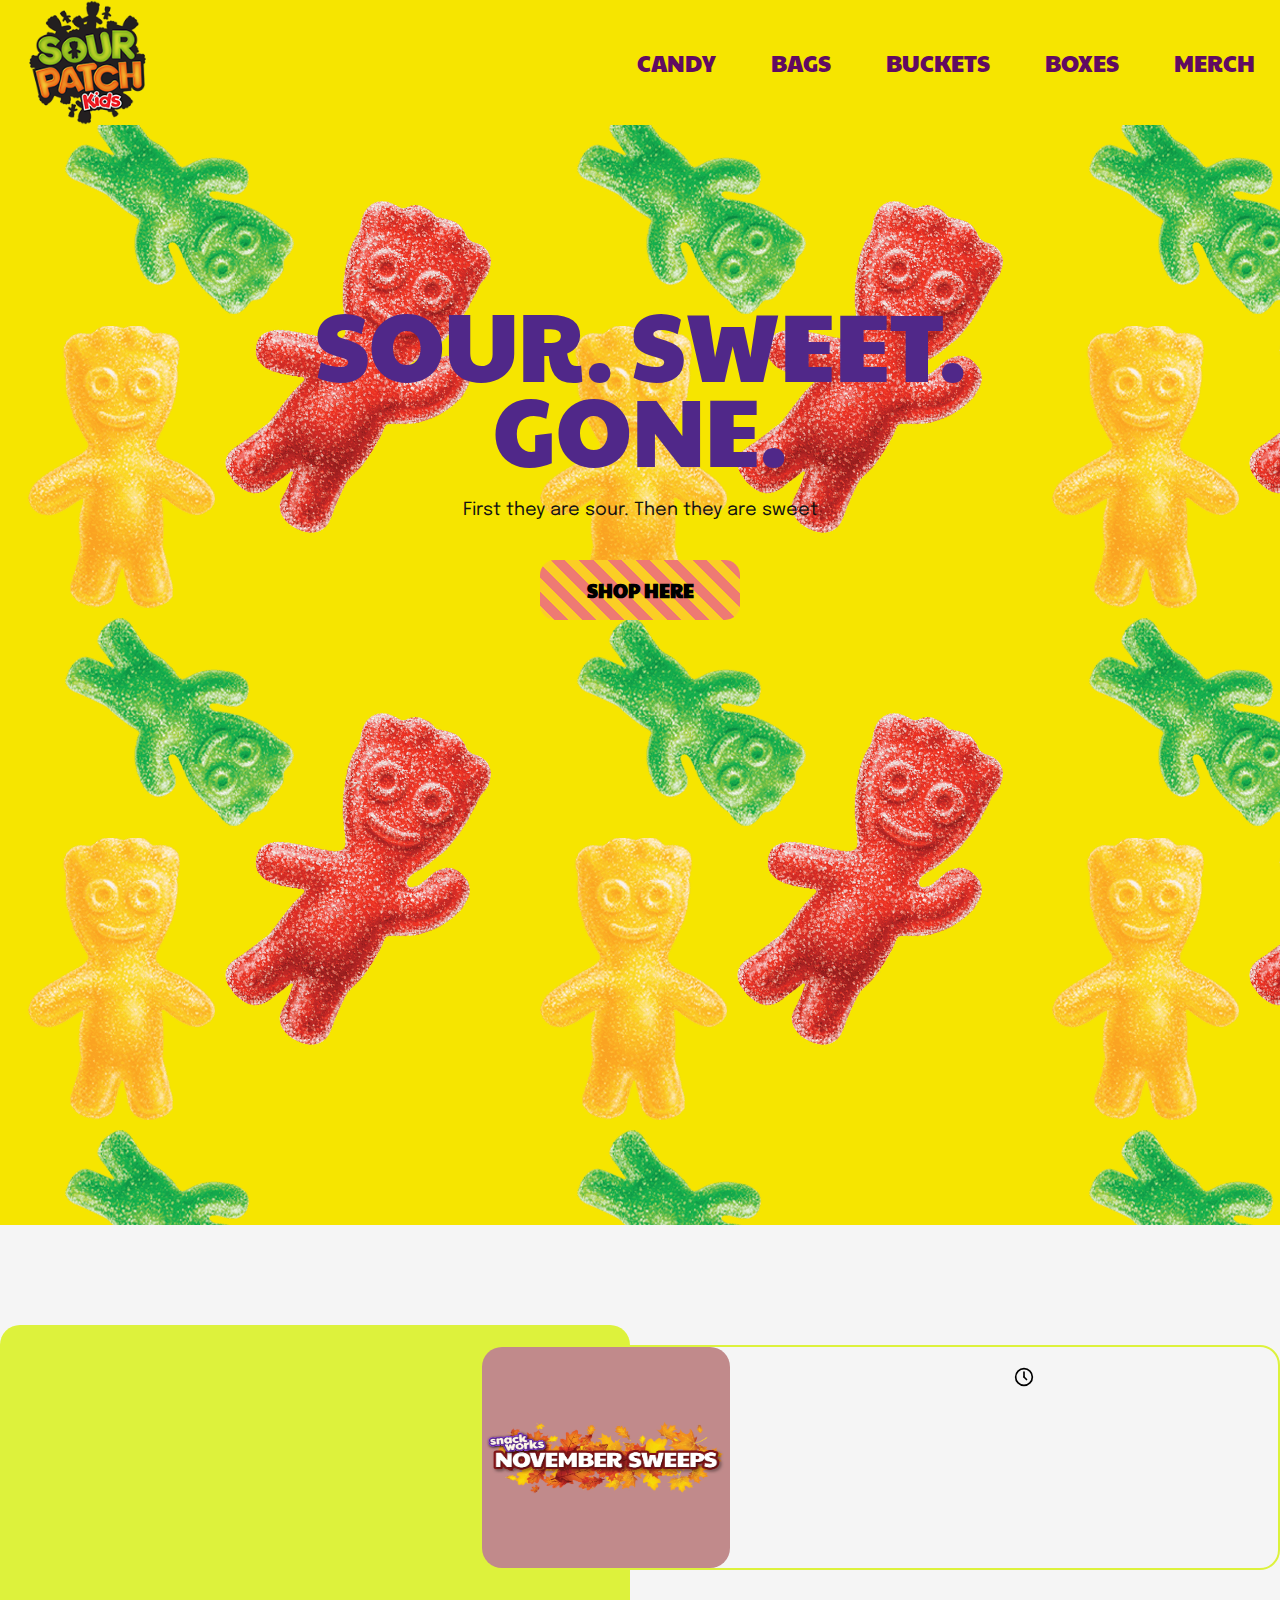
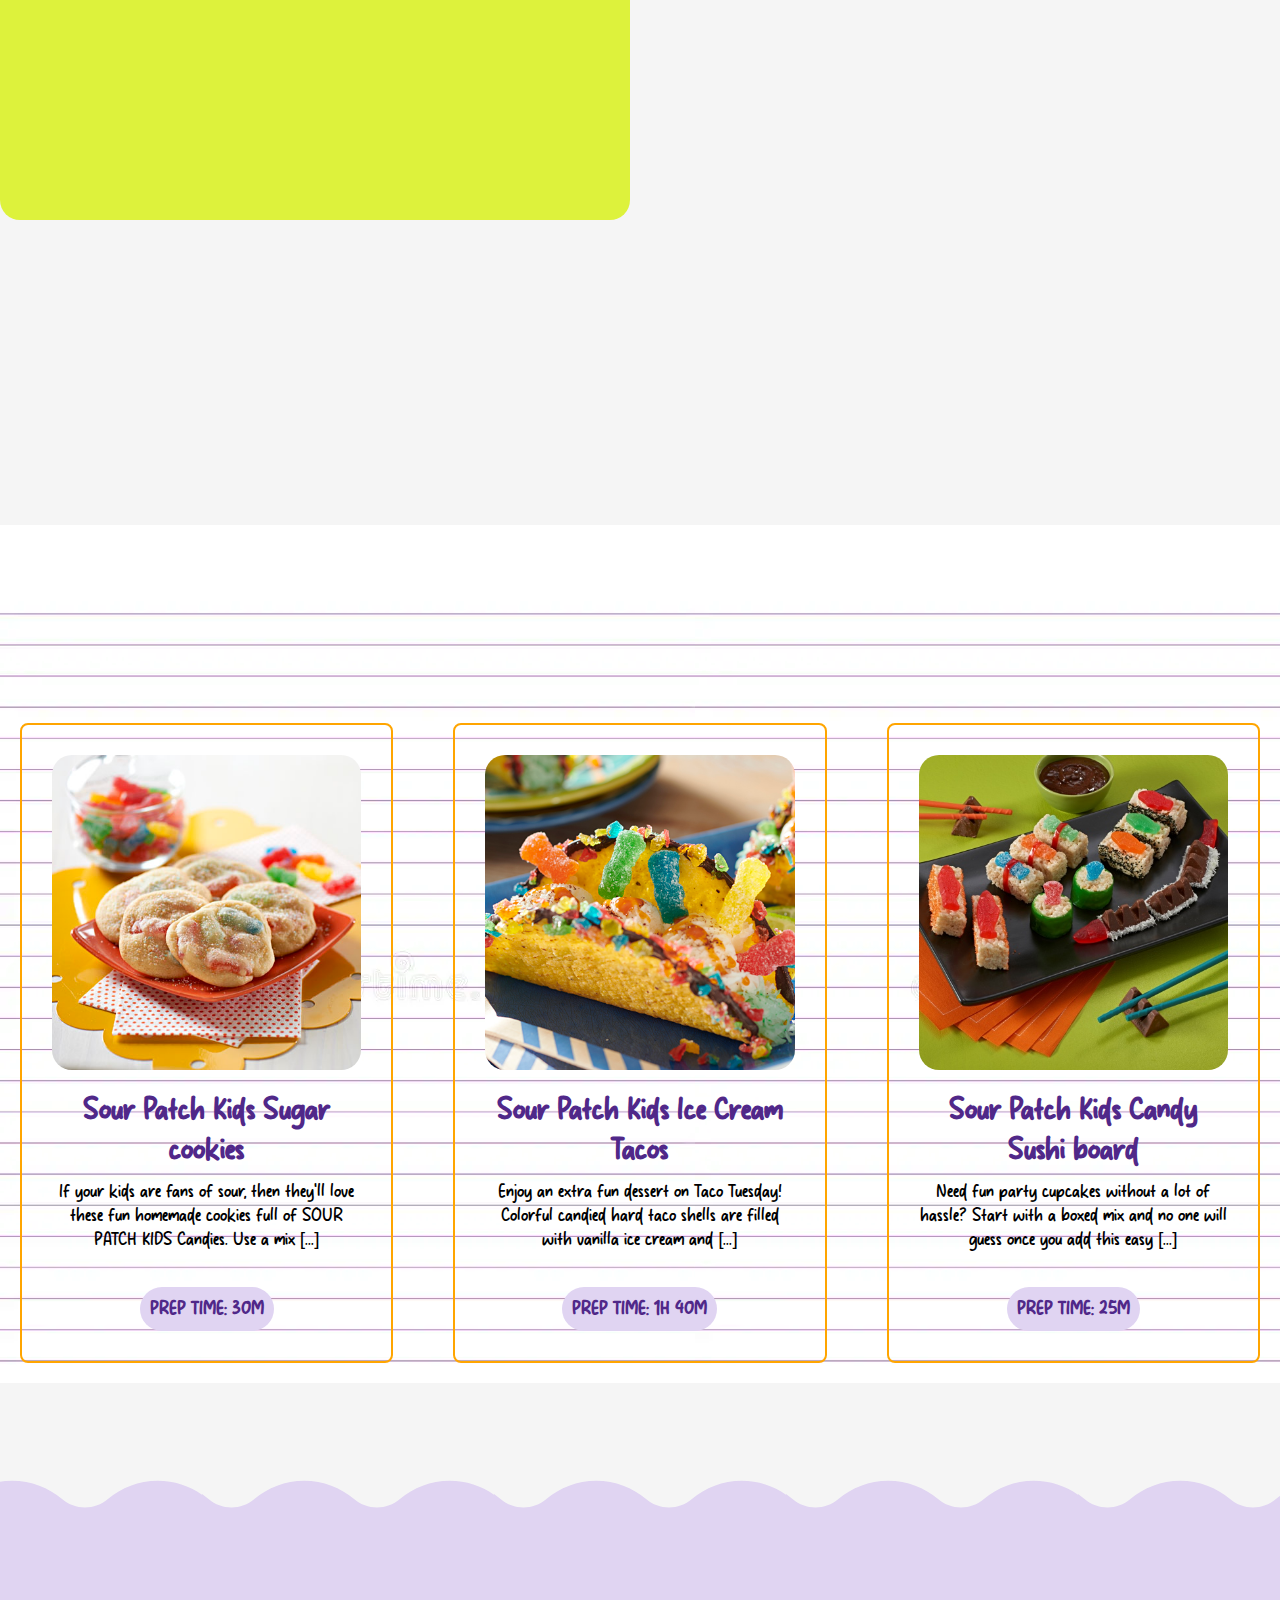
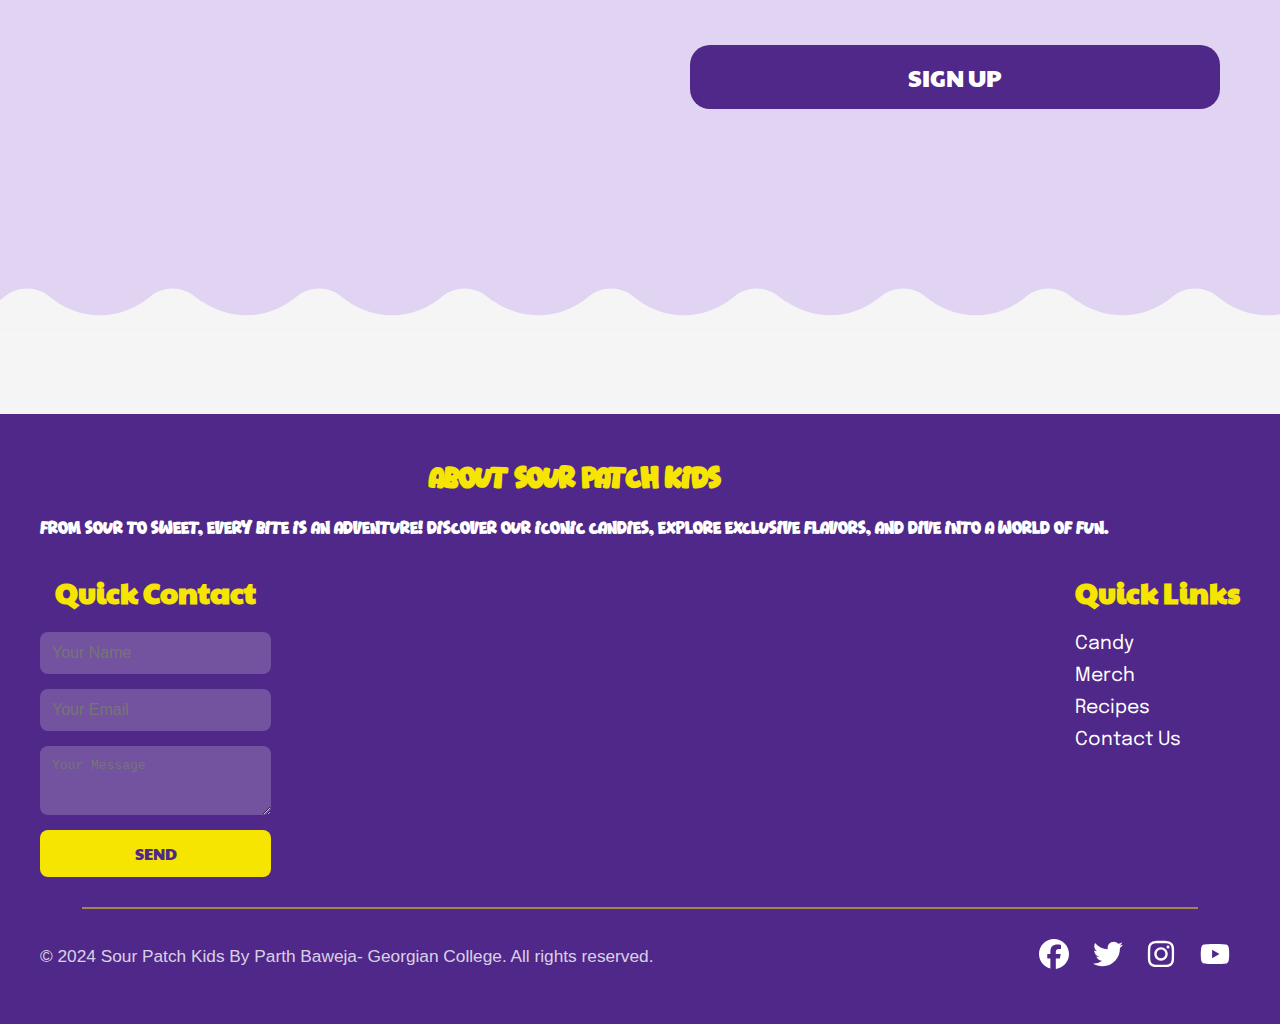
==== assignment_2/index.html @ a1110987 "Add files via upload" ====
<!DOCTYPE html>
<html lang="en">

<head>
    <meta charset="UTF-8">
    <meta name="viewport" content="width=device-width, initial-scale=1.0">
    <meta name="description" content="This is the homepage for the Sour patch kids candy">
    <title>Sour Patch Kids</title>
    <meta name="robots" content="noindex, nofollow">
    <link rel="stylesheet" href="./css/style.css">
    <link rel="preconnect" href="https://fonts.googleapis.com">
    <link rel="preconnect" href="https://fonts.gstatic.com" crossorigin>
    <link
        href="https://fonts.googleapis.com/css2?family=Paytone+One&family=Protest+Guerrilla&family=Space+Grotesk:wght@300..700&display=swap"
        rel="stylesheet">
    <link rel="preconnect" href="https://fonts.googleapis.com">
    <link rel="preconnect" href="https://fonts.gstatic.com" crossorigin>
    <link
        href="https://fonts.googleapis.com/css2?family=Epilogue:ital,wght@0,100..900;1,100..900&family=Paytone+One&family=Protest+Guerrilla&family=Space+Grotesk:wght@300..700&display=swap"
        rel="stylesheet">

        <link rel="preconnect" href="https://fonts.googleapis.com">
        <link rel="preconnect" href="https://fonts.gstatic.com" crossorigin>
        <link href="https://fonts.googleapis.com/css2?family=Epilogue:ital,wght@0,100..900;1,100..900&family=Paytone+One&family=Protest+Guerrilla&family=Roboto+Mono:ital,wght@0,100..700;1,100..700&family=Space+Grotesk:wght@300..700&display=swap" rel="stylesheet">

        <script type="text/javascript" src="./js/script.js"></script>
</head>

<body>
    <div class="bgImageContainer">
        <header>
            <div>
                <a href="#index.html"><img src="./assets/Logo.webp" alt="Logo"></a>
            </div>
            <nav>
                <menu>
                    <li><a href="#">Candy</a></li>
                    <li><a href="#">Bags</a></li>
                    <li><a href="#">Buckets</a></li>
                    <li><a href="#">Boxes</a></li>
                    <li><a href="#">Merch</a></li>
                </menu>
            </nav>
        </header>

        <div class="masthead">
            <h1>SOUR. SWEET.</h1>
            <h2>GONE.</h2>
            <p>First they are sour. Then they are sweet</p>

            <a class="svg-btn" href="">
                <svg><rect></rect></svg>
                Shop Here
            </a>
        </div>   
    </div>
    <main>
        <section class="aboutUs">
            
            <div class="aboutUsContainer">
                <div class="left">
                    <div class="content">
                        <h2 class="slide-right">Fresh new ways to connect with SOUR PATCH KIDS</h2>
                        <p class="slide-right">Sweepstakes. Promotions. Offers and more. As if you needed more reasons to enjoy your favorite snack brands. Check back often for new ways to celebrate your favorite snacks in style.</p>
                    </div>
                </div>
                <div class="right">
                    <div class="rightContent">
                        <div class="image-container">
                            <img src="./assets/promotion.webp" alt="">
                        </div>
                        <div class="text-container">
                            <svg xmlns="http://www.w3.org/2000/svg" width="100" height="100" viewBox="0 0 24 24" fill="none" stroke="currentColor" stroke-width="2" stroke-linecap="round" stroke-linejoin="round">
                                <circle cx="12" cy="12" r="10"></circle>
                                <line x1="12" y1="6" x2="12" y2="12"></line>
                                <line x1="12" y1="12" x2="15" y2="15"></line>
                              </svg>
                              
                            <h2 class="slide-left">Enter for a chance to win a gift basket of our favorite snacks!</h2>
                            <p class="slide-left">
                                <span>No purchase neccesary</span>. Includes 10 entry periods. Ends 12/31/24. 18+, 50 US/DC only, Rules: <span>bit.ly/SNCKWRKS</span>. Void where prohibited
                            </p>
                        </div>
                    </div>
                </div>
            </div>
        </section>
        <section class="products">
            <h2 class="slide-up">What's cooking in our kitchen</h2>
            <p class="slide-up">Explore the ultimate Sour Patch stash! From tangy new arrivals to exclusive limited-edition flavors, we've got it all. Check out the sweet deets on nutrition and find out where to snag your favorites!</p>

            <div class="productGrid">
                <div class="product">
                    <div class="imageContainer">
                        <img src="./assets/recipe.jpg" alt="Product">
                    </div>
                    <div class="product-content">
                        <h3>Sour Patch Kids Sugar cookies</h3>
                        <p>If your kids are fans of sour, then they'll love these fun homemade cookies full of SOUR PATCH KIDS Candies. Use a mix [...]</p>     
                    </div>
                    <div class="bottomStuff">
                        <p>Prep Time: 30m</p>

                    </div>
                    
                </div>
                <div class="product">
                    <div class="imageContainer">
                        <img src="./assets/recipe2.jpg" alt="Product">
                    </div>
                    <div class="product-content">
                        <h3>Sour Patch Kids Ice Cream Tacos</h3>
                        <p>Enjoy an extra fun dessert on Taco Tuesday! Colorful candied hard taco shells are filled with vanilla ice cream and [...]</p>
                        
                    </div>
                    <div class="bottomStuff">
                        <p>Prep Time: 1h 40m</p>

                    </div>
                </div>
                <div class="product">
                    <div class="imageContainer">
                        <img src="./assets/recipe3.jpg" alt="Product">
                    </div>
                    
                    <div class="product-content">
                        <h3>Sour Patch Kids Candy Sushi board</h3>
                        <p>Need fun party cupcakes without a lot of hassle? Start with a boxed mix and no one will guess once you add this easy [...]</p> 

                    </div>
                    <div class="bottomStuff">
                        <p>Prep Time: 25m</p>

                    </div>
                    
                </div>
                
               
            </div>
        </section>

        <section class="sign-up-form">
            <div class="sign-up-child1">
                <img src="./assets/sign-up-svg.svg" alt="sign-up" class="slide-right">
                <p class="slide-right">Sign-up to be the first to hear about our Brand promotions and more. </p>
            </div>
            <div class="sign-up-child2">
                <p class="subscribe-prompt slide-left">Subscribe to GET RECIPES, OFFERS AND NEWS—IN your inbox</p>
                <a class="sign-up-btn" href="#index.html" class="slide-left">Sign Up</a>
                <p class="conditions slide-left">By registering, I agree that I have read and agreed to the Privacy Policy , I am at least 18 years of age, and want to receive emails from Mondelez International. I also accept any Snack Guru powers that may or may not be bestowed upon me. And I will only use these powers for good.</p>
            </div>
        </section>

    </main>
    <footer class="footer">
        <!-- Top Section -->
        <div class="footer-top">
            <div class="footer-about">
                <h2>About Sour Patch Kids</h2>
                <p>From sour to sweet, every bite is an adventure! Discover our iconic candies, explore exclusive flavors, and dive into a world of fun.</p>
            </div>
            <div class="footer-contact">
                <h2>Quick Contact</h2>
                <form>
                    <input type="text" placeholder="Your Name" required>
                    <input type="email" placeholder="Your Email" required>
                    <textarea placeholder="Your Message" rows="3" required></textarea>
                    <button type="submit">Send</button>
                </form>
            </div>
            <div class="footer-links">
                <h2>Quick Links</h2>
                <ul>
                    <li><a href="#candy">Candy</a></li>
                    <li><a href="#merch">Merch</a></li>
                    <li><a href="#recipes">Recipes</a></li>
                    <li><a href="#contact">Contact Us</a></li>
                </ul>
            </div>
        </div>
    
        <!-- Divider -->
        <div class="footer-divider"></div>
    
        <!-- Bottom Section -->
        <div class="footer-bottom">
            <p>© 2024 Sour Patch Kids By Parth Baweja- Georgian College. All rights reserved.</p>
            <div class="footer-socials">
                <a href="#" aria-label="Facebook"><img src="./assets/facebook-brands-solid.svg" alt="Facebook"></a>
                <a href="#" aria-label="Twitter"><img src="./assets/twitter-brands-solid.svg" alt="Twitter"></a>
                <a href="#" aria-label="Instagram"><img src="./assets/instagram-brands-solid.svg" alt="Instagram"></a>
                <a href="#" aria-label="YouTube"><img src="./assets/youtube-brands-solid.svg" alt="YouTube"></a>
            </div>
        </div>
    </footer>
    
</body>

</html>
---- assignment_2/css/style.css ----
* {
    margin: 0;
    padding: 0;
    box-sizing: border-box;
    /* overflow-x: hidden; */
}

@font-face {
    font-family: StudyClash;
    src: url("../fonts/Study\ Clash.otf");
}

@font-face {
    font-family: Halo;
    src: url("../fonts/halo-dek.regular.otf");
}

body {
    background-color: whitesmoke;
}

p,
a,
li,
td,
figcaption,
span {
    font-family: "Roboto", sans-serif;
    font-size: 1.2em;
    text-decoration: none;
}

header {
    /* background-color: transparent; */
    
    top: 0;
    left: 0;
    position: fixed;
    background-color: #f6e500;
    display: flex;
    align-items: center;
    width: 100%;
    height: 125px;
    z-index: 1;
    transition: all .25s linear;
    padding: 0 25px;
}
.scrolledHeader{
    position: fixed;
    background-color: #f6e500;
  }
header div {
    flex-grow: 1;
    width: auto;
    height: 100%;
    z-index: 2;
}

header div img {
    height: 100%;
    width: auto;
}

header nav menu {
    display: flex;
    align-items: center;
    justify-content: center;
    list-style-type: none;
    margin: 0;
    padding: 0;
    gap: 55px;
}

header nav menu li a {
    text-transform: uppercase;
    font-family: "Paytone One", sans-serif;
    text-decoration: none;
    color: rgb(97, 11, 97);
    font-size: 1.2em;
}

header nav menu li {
    position: relative;
    color: #333;
    /* Text color */
    text-decoration: none;
    padding: 5px 0;
    transition: color 0.3s ease;
}

header nav menu li::after {
    content: '';
    position: absolute;
    left: 0;
    bottom: 0;
    width: 0;
    height: 2px;
    /* Thickness of the line */
    background-color: rgb(97, 11, 97);
    ;
    /* Line color */
    transition: width 0.3s ease;
}

header nav menu li:hover::after {
    width: 100%;
}

.bgImageContainer {
    position: relative;
    /* top: 0; */
    height: 125vh;
    width: 100%;
    background-color: #f6e500;
    /* background-image: url(https://images.ctfassets.net/npgfyzd0fxha/6aHUDpSH217SeQi2QqPGRW/a7c0997…/SNACKWORKS_SPK.Left.Container.png); */
    background-image: url("../assets/bg-image.png");
    z-index: 9999;
    /* clip-path: polygon(0% 0%, 100% 0%, 100% 85%,
            90% 78%, 80% 83%, 70% 76%,
            60% 80%, 50% 78%, 40% 85%,
            30% 80%, 20% 83%, 10% 78%,
            0% 85%);
    background-position: fixed; */
    /* z-index: ; */

}

.masthead {
    display: flex;
    flex-direction: column;
    text-align: center;
    justify-content: center;
    padding-top: 100px;
    height: 70vh;
    margin-top: 100px;
    text-align: center;
    line-height: 60px;

}

.masthead h1,
.masthead h2 {
    font-family: "Paytone One", sans-serif;
    font-weight: 400;
    font-style: normal;
    line-height: 65px;
    font-size: 6em;
    color: rgb(80, 40, 137);
    margin-bottom: 20px;
}

.masthead p {
    font-family: "Epilogue", sans-serif;
    font-weight: 400;
    font-size: 18px;
    /* line-height: 57px; */
    color: rgb(18, 18, 18);
}

/** svg button **/
.svg-btn {
    font-family: "Paytone One", sans-serif;
    width: 200px;
    height: 60px;
    line-height: 60px;
    text-align: center;
    margin: 0 auto;
    margin-top: 20px;
    background: repeating-linear-gradient(45deg,
            #FBCE25,
            /* Yellow stripe color */
            #FBCE25 10px,
            #EE7A73 10px,
            /* Light gray stripe color */
            #EE7A73 20px
            /* Distance between stripes */
        );
    color: black;
    text-transform: uppercase;
    font-weight: bold;
    border: none;
    border-radius: 15px;
    overflow: hidden;
    position: relative;
    transition: background-position 0.3s;
}

.svg-btn svg,
.svg-btn rect {
    position: absolute;
    left: 0;
    right: 0;
    height: 100%;
    fill: transparent;
    transition: 1s;
}

.svg-btn:hover {
    background-position: 100px;
}

main {
    overflow-x: hidden;
    /* height: 100vh; */

    display: flex;
    flex-direction: column;
    text-align: center;
    /* justify-content: center;
    align-items: center; */
}

.aboutUs {

    padding-bottom: 100px;
    /* margin-top: 100px; */
    display: flex;
    min-height: 100vh;
    background-color: whitesmoke;
    /* background-image: url("../assets/candy1.jpg"); */
}

.aboutUsContainer {

    width: 100%;
    margin: 0 auto;
    /* margin-left: 200px; */
    margin-top: 100px;
    display: flex;
    align-items: start;
    justify-content: center;
}

.left {
    width: 50%;
    /* min-height: 600px; */
    background-color: #DDF23C;
    border-radius: 20px;


    /* align-items: center; */
}

.content {
    padding: 60px;
    padding-right: 160px;
    text-align: left;
    display: flex;
    flex-direction: column;
    gap: 50px;
}

.content h2 {
    text-transform: uppercase;
    padding-right: 10px;
    font-size: 2em;
    font-family: "Paytone One", sans-serif;
    color: rgb(80, 40, 137);
}

.content p {
    margin-top: 40px;
    font-family: "Epilogue", sans-serif;
    font-weight: 400;
    font-size: 18px;
    /* line-height: 57px; */
    color: rgb(18, 18, 18);
    line-height: 30px;
}

.right {
    cursor: pointer;
    /* padding: 50px; */
    height: 225px;
    min-width: 800px;
    position: relative;
    top: 20px;
    border-radius: 20px;
    border: 2px solid #DDF23C;
    width: 50%;
    /* min-height: 400px; */
    display: flex;
    align-items: center;
    margin-left: -150px;
}

.rightContent {
    display: flex;
    gap: 40px;
    height: 100%;

}

.slide-right {
    position: relative;
    transform: translateX(-150px);
    opacity: 0;
    transition: all .5s ease;
}

.slide-right.active {
    transform: translateX(0);
    opacity: 1;
}

.text-container {
    box-sizing: content-box;
    padding: 20px;
}

.text-container h2 {
    text-align: start;
    text-transform: uppercase;
    font-family: "Paytone One", sans-serif;
    color: rgb(80, 40, 137);
    margin-bottom: 20px;
}

.text-container p {
    text-align: start;
    text-transform: uppercase;
    font-family: "Epilogue", sans-serif;
    font-weight: 400;
    font-size: 18px;
    /* line-height: 57px; */
    color: rgb(18, 18, 18);
    /* line-height: 30px; */
}

.text-container svg {
    width: 20px;
    height: auto;
}

.text-container p span {
    font-size: 16px;
    font-weight: bold;
}

.image-container {
    overflow: hidden;
    /* padding: 10px; */
    width: 80%;
    height: 100%;
}

.image-container img {
    /*  */
    border-radius: 20px;
    height: 100%;
    width: 100%;
    transition: all 0.2s linear;
}

.image-container img:hover {
    border-radius: 20px;
    transform: scale(1.1);
}

@media (max-width: 930px){
    header{
        display: flex;
        flex-direction: column;
        justify-content: center;
        align-items: center;
        /* flex-wrap: wrap; */
    }
    .aboutUsContainer{
        margin-top: 30px;
        display: flex;
        flex-direction: column;
        justify-content: center;
        align-items: center;
    }
    .left{   
        width: 80%;
        margin: 0 auto;
    }
    .right{
        margin: 0 auto;
    }
    .rightContent{
        display: flex;
        flex-direction: column;
    }
}
.products {
    background-image: url("../assets/main_bg.webp");
    font-family: "StudyClash", sans-serif;
}

.products h2 {
    font-size: 4em;
    color: rgb(80, 40, 137);
}

.products p {
    padding-top: 10px;
    font-size: 1.2em;
    font-family: "StudyClash", sans-serif;
}

.productGrid {
    display: grid;
    grid-template-columns: repeat(3, 1fr);
    gap: 20px;
    margin-top: 40px;
}

.product {

    position: relative;
    flex-grow: 1;
    cursor: pointer;
    display: flex;
    flex-direction: column;
    justify-content: start;
    align-items: center;
    padding-top: 15px;
    padding: 30px;
    text-align: center;
    max-height: 700px;
    /* width: 325px; */
    fill: transparent;
    border: 2px solid orange;
    border-radius: 8px;
    overflow: hidden;
    margin: 20px;
}

.imageContainer {
    overflow: hidden;
    border-radius: 20px;
    height: 60%;
    width: 100%;
}

.product img {
    /* position: absolute;
    top: 0;
    left: 0; */
    object-fit: cover;
    /* background-color: yellow; */

    height: 100%;
    width: 100%;
    transition: transform 0.3s ease;
}

.product img:hover {
    transform: scale(1.1);
}

.product h3 {
    margin-top: 20px;
    text-align: center;
    font-size: 2em;
    color: rgb(80, 40, 137);
}

.product p {
    font-weight: 400;
    font-size: 1.2em;
}

.bottomStuff {
    border-radius: 30px;
    background-color: #E0D4F2;
    margin-top: 35px;
}

.bottomStuff p {
    text-transform: uppercase;
    font-weight: 900;
    color: rgb(80, 40, 137);
    padding: 10px;
    font-family: "StudyClash", sans-serif;
}

.sign-up-form::before {
    background: url("../assets/sign-up-form-waves.svg") center 0 repeat-x;
    content: "";
    height: 20%;
    position: absolute;
    top: -20%;
    left: 0;
    width: 100%;
}

.sign-up-form::after {
    background: url(../assets/sign-up-form-waves.svg) center 0 repeat-x;
    position: absolute;
    left: 0;
    bottom: -20%;
    height: 20%;
    content: "";
    width: 100%;
    transform: translate(0, -1px) rotate(180deg) skewX(0) skewY(0) scaleX(1) scaleY(1);
}

.sign-up-form {
    padding: 50px 60px;
    display: flex;
    gap: 100px;
    justify-content: space-around;
    position: relative;
    background-color: #e0d4f2;
    margin-top: 150px;
    margin-bottom: 150px;
}

.sign-up-child1 {
    color: rgb(80, 40, 137);
    text-transform: uppercase;
    font-family: "Paytone One", sans-serif;
    line-height: 35px;
    font-size: 1.2em;
    font-weight: 900;
    width: 50%;
    display: flex;
    flex-direction: column;
    justify-content: start;
}

.sign-up-child1 img {
    /* position: relative;
    right: 200px; */
    height: 100px;
    margin-bottom: 10px;
}

.sign-up-child2 {
    width: 50%;
}

.subscribe-prompt {
    font-family: "Roboto Mono", monospace;
    color: rgb(80, 40, 137);
    font-weight: 700;
    font-size: 1.2em;
    line-height: 21px;
    margin-bottom: 20px;
}

.sign-up-child2 a {
    color: #fff;
    font-family: "Paytone One", sans-serif;
    font-size: 1.5em;
    display: block;
    padding: 15px 20px;
    border-radius: 20px;
    background-color: rgb(80, 40, 137);
    margin-bottom: 20px;
    transition: all 0.3s ease-in-out;
    text-transform: uppercase;
}

.sign-up-child2 a:hover {
    text-shadow: 0 0 10px rgba(255, 255, 255, 0.8),
        0 0 20px rgba(255, 255, 255, 0.8);
}

.conditions {
    font-family: "Epilogue", sans-serif;
    font-weight: 400;
    font-size: 16px;
    /* line-height: 57px; */
    color: rgb(18, 18, 18);
}

/* Footer Base */
.footer {
    background-color: rgb(80, 40, 137);
    color: #fff;
    padding: 50px 20px;
    overflow: hidden;
    text-align: center;
}

/* Footer Top */
.footer-top {
    display: flex;
    flex-wrap: wrap;
    justify-content: space-between;
    max-width: 1200px;
    margin: 0 auto;
    gap: 30px;
}

/* About Section */
.footer-about h2 {
    font-family: "Halo", sans-serif !important;
    font-size: 1.8em;
    margin-bottom: 20px;
    color: #f6e500;
}

.footer-about p {
    font-family: "Halo", sans-serif !important;
    left: 2;
    font-size: 1.1em;
    line-height: 1.6;
}

/* Contact Section */
.footer-contact form {
    display: flex;
    flex-direction: column;
    gap: 15px;
}

.footer-contact h2 {
    font-family: "Paytone One", sans-serif;
    font-size: 1.8em;
    margin-bottom: 20px;
    color: #f6e500;
}

.footer-contact input,
.footer-contact textarea {
    padding: 12px;
    border: none;
    border-radius: 8px;
    background: rgba(255, 255, 255, 0.2);
    color: white;
    font-size: 1em;
    outline: none;
    transition: all 0.3s ease;
}

.footer-contact input:focus,
.footer-contact textarea:focus {
    background: rgba(255, 255, 255, 0.4);
    box-shadow: 0 0 10px #f6e500;
}

.footer-contact button {
    padding: 12px;
    background: #f6e500;
    color: rgb(80, 40, 137);
    font-family: "Paytone One", sans-serif;
    font-size: 1em;
    border: none;
    border-radius: 8px;
    cursor: pointer;
    text-transform: uppercase;
    transition: all 0.3s ease;
}

.footer-contact button:hover {
    background: white;
    color: #f6e500;
    box-shadow: 0 0 20px #f6e500, 0 0 40px white;
}

/* Quick Links */
.footer-links h2 {
    font-family: "Paytone One", sans-serif;
    font-size: 1.8em;
    margin-bottom: 20px;
    color: #f6e500;
}

.footer-links ul {
    list-style: none;
    padding: 0;
    text-align: left;
}

.footer-links ul li {

    margin: 10px 0;
}

.footer-links ul li a {
    font-family: "Epilogue", sans-serif;
    text-decoration: none;
    color: white;
    font-size: 1em;
    transition: color 0.3s;
}

.footer-links ul li a:hover {
    color: #f6e500;
}

/* Divider */
.footer-divider {
    height: 2px;
    background: #f6e500;
    margin: 30px 0;
    width: 90%;
    margin-left: auto;
    margin-right: auto;
    opacity: 0.5;
}

/* Footer Bottom */
.footer-bottom {
    display: flex;
    flex-wrap: wrap;
    justify-content: space-between;
    align-items: center;
    max-width: 1200px;
    margin: 0 auto;
    gap: 20px;
    font-size: 0.9em;
    color: rgba(255, 255, 255, 0.8);
}

/* Social Links */
.footer-socials a {
    display: inline-block;
    margin: 0 10px;
    transition: transform 0.3s ease, opacity 0.3s;
}

.footer-socials a img {
    width: 30px;
    height: 30px;
    filter: brightness(0) invert(1);
}

.footer-socials a:hover {
    transform: scale(1.2);
    opacity: 0.8;
}


.slide-left {
    position: relative;
    left: 10%;
    opacity: 0;
    transition: left 0.5s ease-out, opacity 0.5s ease-out;
}

.slide-left.active {
    left: 0;
    opacity: 1;
}
.slide-up{
    transform: translateY(150px);
    opacity: 0;
    transition: all .5s ease;
  }
  .slide-up.active{
    transform: translateY(0px);
    opacity: 1  ;
  }
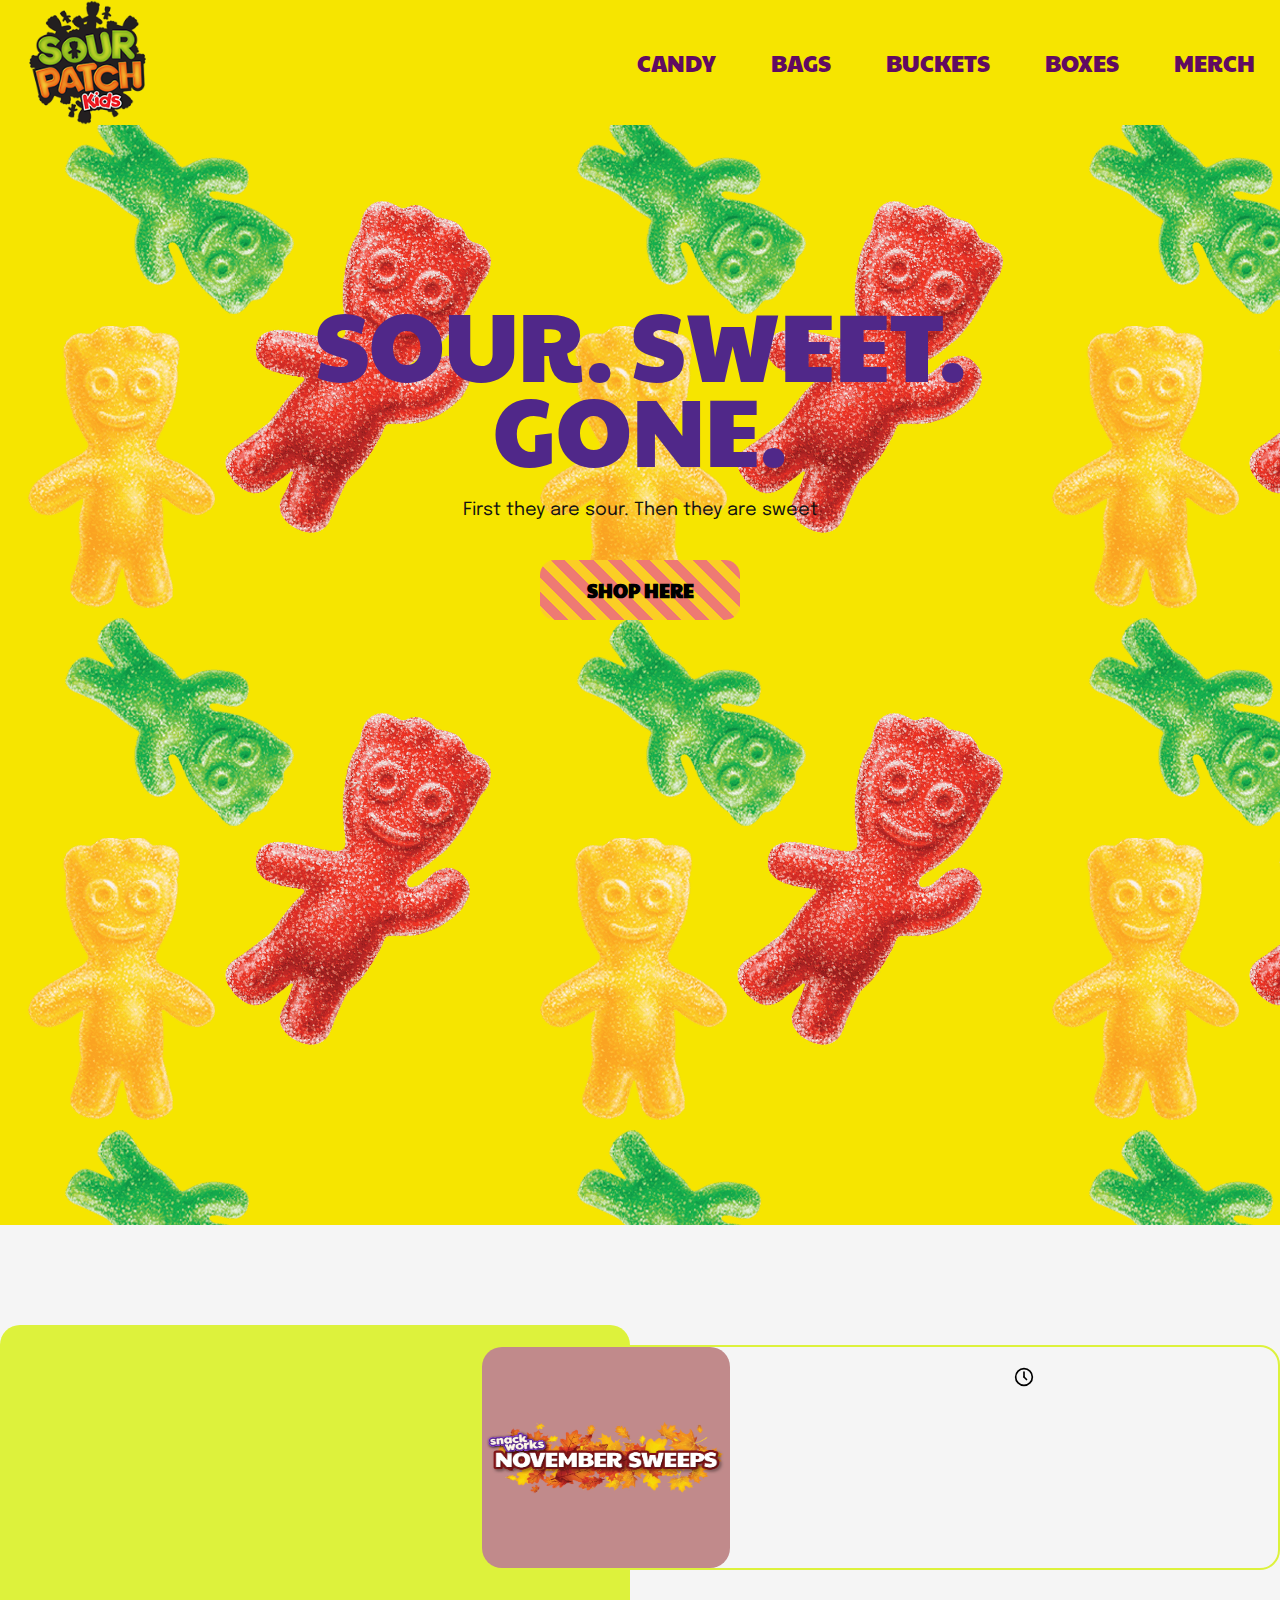
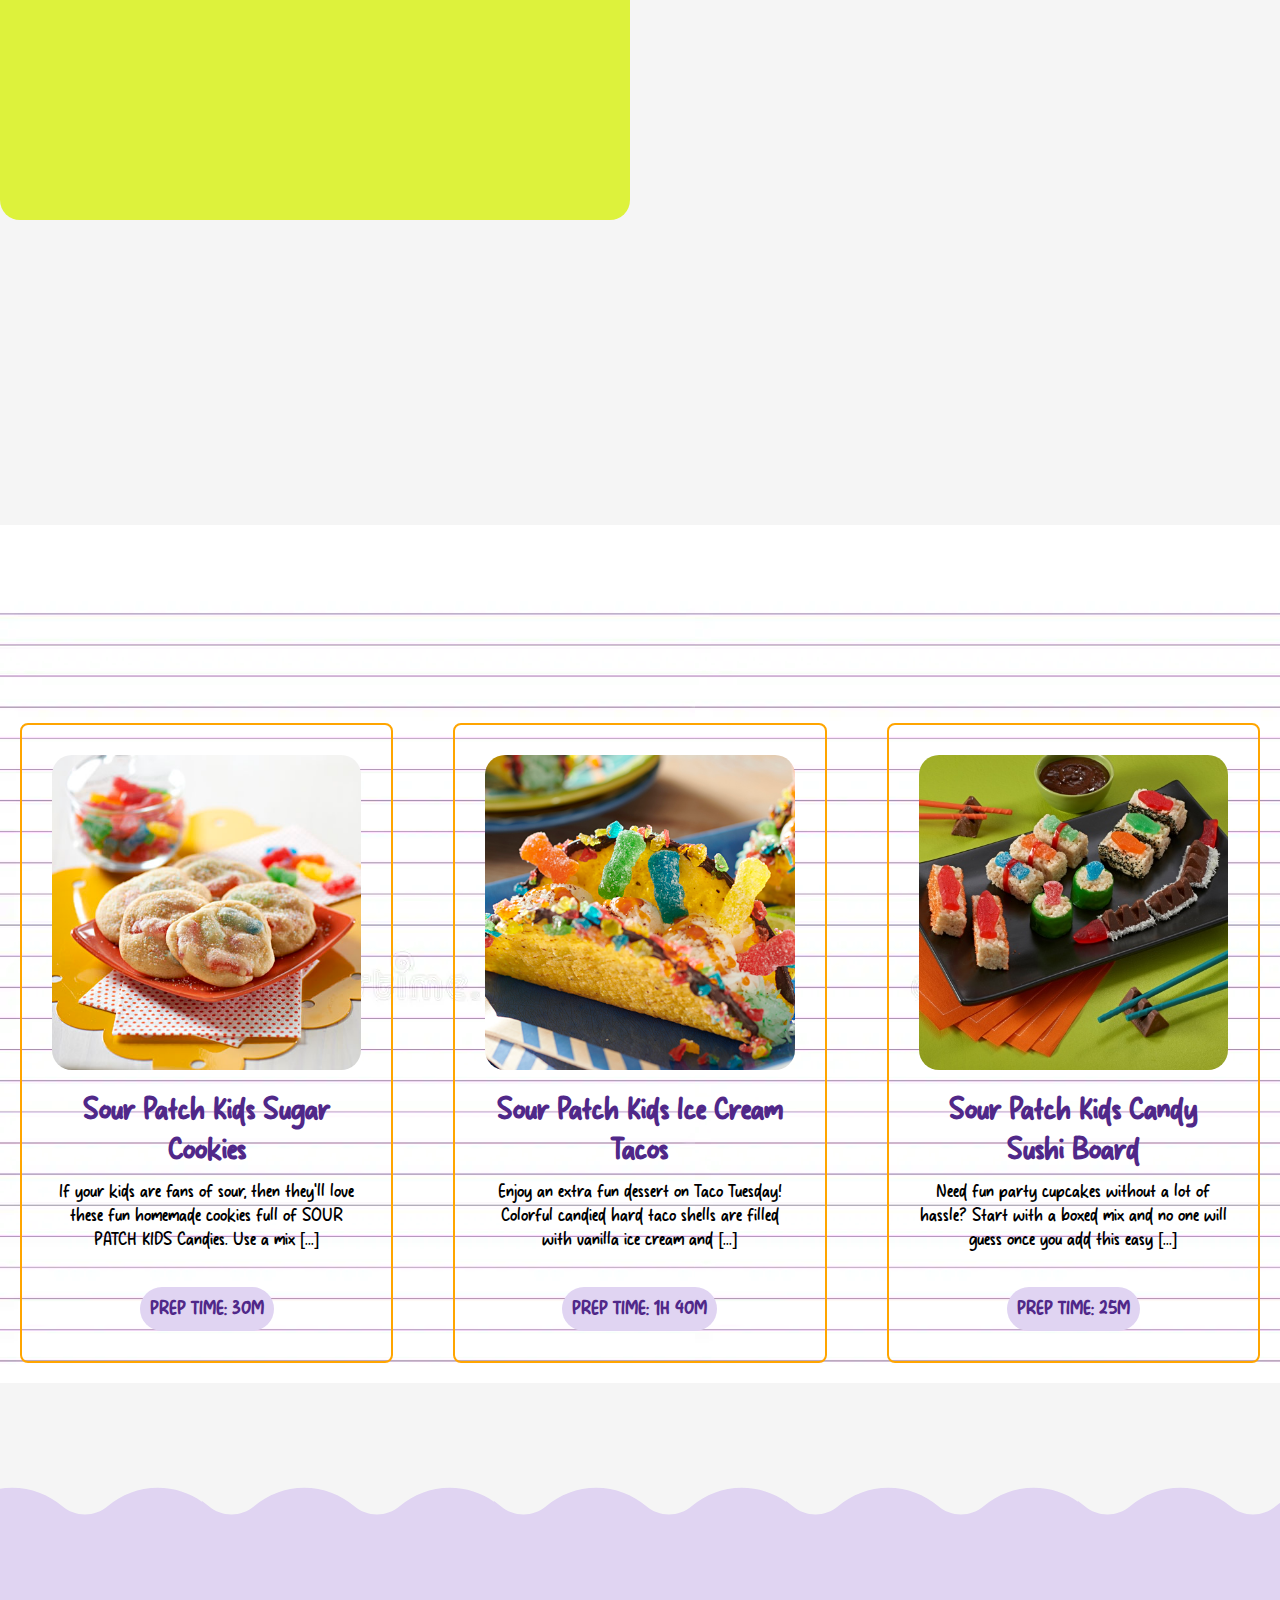
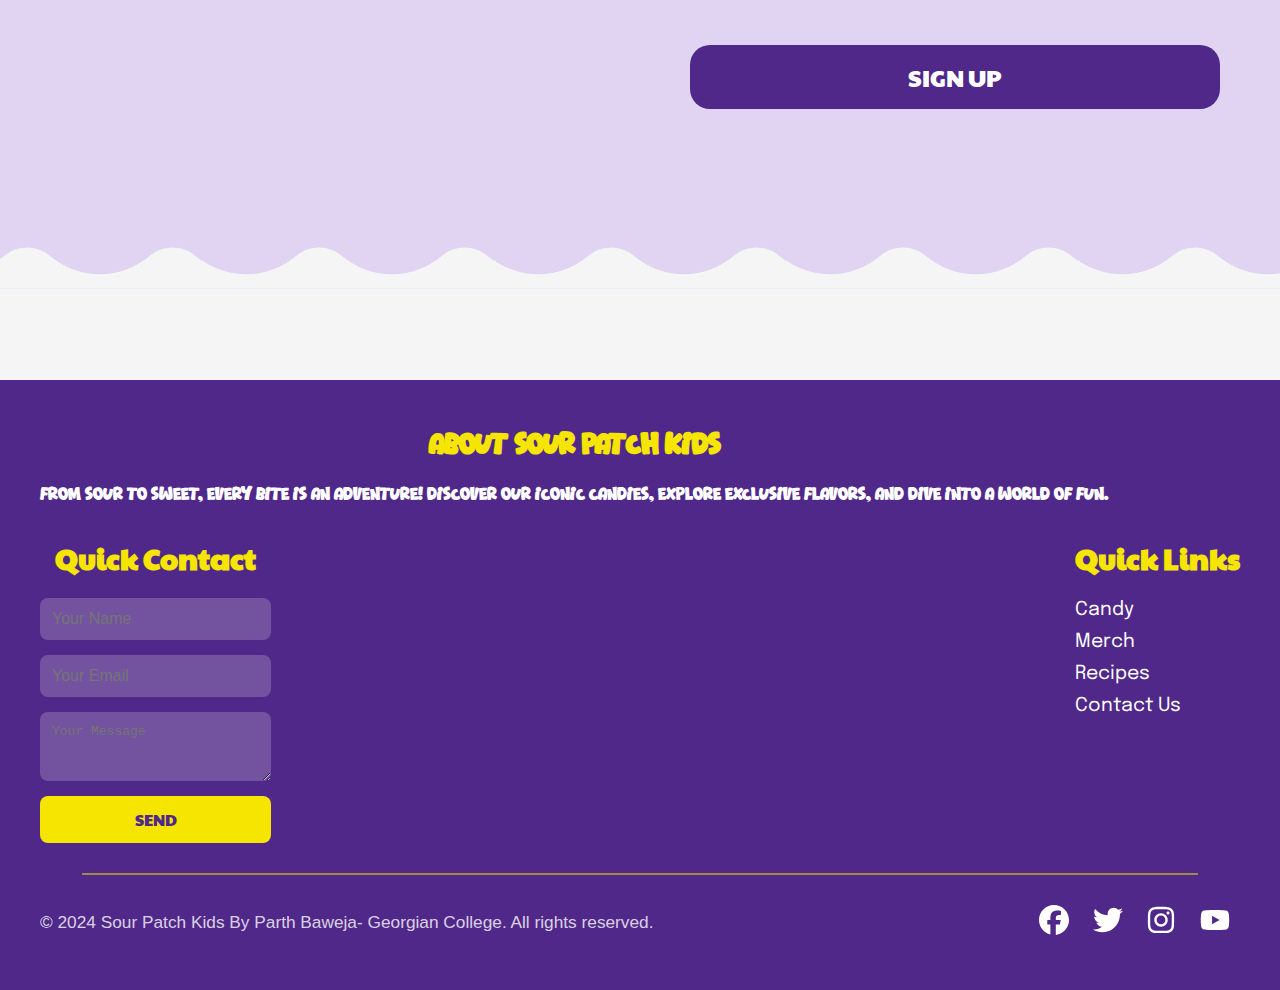
==== commit 092855ae: "Update index.html" ====
--- a/assignment_2/index.html
+++ b/assignment_2/index.html
@@ -2,36 +2,40 @@
 <html lang="en">
 
 <head>
+    <!-- Metadata and Page Setup -->
     <meta charset="UTF-8">
     <meta name="viewport" content="width=device-width, initial-scale=1.0">
-    <meta name="description" content="This is the homepage for the Sour patch kids candy">
+    <meta name="description" content="This is the homepage for the Sour Patch Kids candy">
     <title>Sour Patch Kids</title>
     <meta name="robots" content="noindex, nofollow">
+
+    <!-- Linking external CSS -->
     <link rel="stylesheet" href="./css/style.css">
+
+    <!-- Importing Google Fonts -->
     <link rel="preconnect" href="https://fonts.googleapis.com">
     <link rel="preconnect" href="https://fonts.gstatic.com" crossorigin>
-    <link
-        href="https://fonts.googleapis.com/css2?family=Paytone+One&family=Protest+Guerrilla&family=Space+Grotesk:wght@300..700&display=swap"
-        rel="stylesheet">
+    <link href="https://fonts.googleapis.com/css2?family=Paytone+One&family=Protest+Guerrilla&family=Space+Grotesk:wght@300..700&display=swap" rel="stylesheet">
+
+    <!-- Additional font families for flexibility -->
     <link rel="preconnect" href="https://fonts.googleapis.com">
     <link rel="preconnect" href="https://fonts.gstatic.com" crossorigin>
-    <link
-        href="https://fonts.googleapis.com/css2?family=Epilogue:ital,wght@0,100..900;1,100..900&family=Paytone+One&family=Protest+Guerrilla&family=Space+Grotesk:wght@300..700&display=swap"
-        rel="stylesheet">
-
-        <link rel="preconnect" href="https://fonts.googleapis.com">
-        <link rel="preconnect" href="https://fonts.gstatic.com" crossorigin>
-        <link href="https://fonts.googleapis.com/css2?family=Epilogue:ital,wght@0,100..900;1,100..900&family=Paytone+One&family=Protest+Guerrilla&family=Roboto+Mono:ital,wght@0,100..700;1,100..700&family=Space+Grotesk:wght@300..700&display=swap" rel="stylesheet">
-
-        <script type="text/javascript" src="./js/script.js"></script>
+    <link href="https://fonts.googleapis.com/css2?family=Epilogue:ital,wght@0,100..900;1,100..900&family=Roboto+Mono:ital,wght@0,100..700;1,100..700&family=Space+Grotesk:wght@300..700&display=swap" rel="stylesheet">
+
+    <!-- Linking external JavaScript -->
+    <script type="text/javascript" src="./js/script.js"></script>
 </head>
 
 <body>
+    <!-- Background Image Container -->
     <div class="bgImageContainer">
         <header>
+            <!-- Logo Section -->
             <div>
                 <a href="#index.html"><img src="./assets/Logo.webp" alt="Logo"></a>
             </div>
+
+            <!-- Navigation Menu -->
             <nav>
                 <menu>
                     <li><a href="#">Candy</a></li>
@@ -43,67 +47,78 @@
             </nav>
         </header>
 
+        <!-- Main Header Content -->
         <div class="masthead">
             <h1>SOUR. SWEET.</h1>
             <h2>GONE.</h2>
             <p>First they are sour. Then they are sweet</p>
 
+            <!-- Call-to-action button -->
             <a class="svg-btn" href="">
                 <svg><rect></rect></svg>
                 Shop Here
             </a>
-        </div>   
+        </div>
     </div>
+
     <main>
+        <!-- About Us Section -->
         <section class="aboutUs">
-            
             <div class="aboutUsContainer">
+                <!-- Left Section Content -->
                 <div class="left">
                     <div class="content">
                         <h2 class="slide-right">Fresh new ways to connect with SOUR PATCH KIDS</h2>
                         <p class="slide-right">Sweepstakes. Promotions. Offers and more. As if you needed more reasons to enjoy your favorite snack brands. Check back often for new ways to celebrate your favorite snacks in style.</p>
                     </div>
                 </div>
+
+                <!-- Right Section Content -->
                 <div class="right">
                     <div class="rightContent">
                         <div class="image-container">
                             <img src="./assets/promotion.webp" alt="">
                         </div>
                         <div class="text-container">
+                            <!-- SVG Icon -->
                             <svg xmlns="http://www.w3.org/2000/svg" width="100" height="100" viewBox="0 0 24 24" fill="none" stroke="currentColor" stroke-width="2" stroke-linecap="round" stroke-linejoin="round">
                                 <circle cx="12" cy="12" r="10"></circle>
                                 <line x1="12" y1="6" x2="12" y2="12"></line>
                                 <line x1="12" y1="12" x2="15" y2="15"></line>
-                              </svg>
-                              
+                            </svg>
+
+                            <!-- Promotional Content -->
                             <h2 class="slide-left">Enter for a chance to win a gift basket of our favorite snacks!</h2>
                             <p class="slide-left">
-                                <span>No purchase neccesary</span>. Includes 10 entry periods. Ends 12/31/24. 18+, 50 US/DC only, Rules: <span>bit.ly/SNCKWRKS</span>. Void where prohibited
+                                <span>No purchase necessary</span>. Includes 10 entry periods. Ends 12/31/24. 18+, 50 US/DC only, Rules: <span>bit.ly/SNCKWRKS</span>. Void where prohibited.
                             </p>
                         </div>
                     </div>
                 </div>
             </div>
         </section>
+
+        <!-- Products Section -->
         <section class="products">
             <h2 class="slide-up">What's cooking in our kitchen</h2>
             <p class="slide-up">Explore the ultimate Sour Patch stash! From tangy new arrivals to exclusive limited-edition flavors, we've got it all. Check out the sweet deets on nutrition and find out where to snag your favorites!</p>
 
             <div class="productGrid">
+                <!-- Product 1 -->
                 <div class="product">
                     <div class="imageContainer">
                         <img src="./assets/recipe.jpg" alt="Product">
                     </div>
                     <div class="product-content">
-                        <h3>Sour Patch Kids Sugar cookies</h3>
-                        <p>If your kids are fans of sour, then they'll love these fun homemade cookies full of SOUR PATCH KIDS Candies. Use a mix [...]</p>     
+                        <h3>Sour Patch Kids Sugar Cookies</h3>
+                        <p>If your kids are fans of sour, then they'll love these fun homemade cookies full of SOUR PATCH KIDS Candies. Use a mix [...]</p>
                     </div>
                     <div class="bottomStuff">
                         <p>Prep Time: 30m</p>
-
-                    </div>
-                    
-                </div>
+                    </div>
+                </div>
+
+                <!-- Product 2 -->
                 <div class="product">
                     <div class="imageContainer">
                         <img src="./assets/recipe2.jpg" alt="Product">
@@ -111,54 +126,52 @@
                     <div class="product-content">
                         <h3>Sour Patch Kids Ice Cream Tacos</h3>
                         <p>Enjoy an extra fun dessert on Taco Tuesday! Colorful candied hard taco shells are filled with vanilla ice cream and [...]</p>
-                        
                     </div>
                     <div class="bottomStuff">
                         <p>Prep Time: 1h 40m</p>
-
-                    </div>
-                </div>
+                    </div>
+                </div>
+
+                <!-- Product 3 -->
                 <div class="product">
                     <div class="imageContainer">
                         <img src="./assets/recipe3.jpg" alt="Product">
                     </div>
-                    
                     <div class="product-content">
-                        <h3>Sour Patch Kids Candy Sushi board</h3>
-                        <p>Need fun party cupcakes without a lot of hassle? Start with a boxed mix and no one will guess once you add this easy [...]</p> 
-
+                        <h3>Sour Patch Kids Candy Sushi Board</h3>
+                        <p>Need fun party cupcakes without a lot of hassle? Start with a boxed mix and no one will guess once you add this easy [...]</p>
                     </div>
                     <div class="bottomStuff">
                         <p>Prep Time: 25m</p>
-
-                    </div>
-                    
-                </div>
-                
-               
+                    </div>
+                </div>
             </div>
         </section>
 
+        <!-- Sign-Up Form Section -->
         <section class="sign-up-form">
             <div class="sign-up-child1">
                 <img src="./assets/sign-up-svg.svg" alt="sign-up" class="slide-right">
-                <p class="slide-right">Sign-up to be the first to hear about our Brand promotions and more. </p>
+                <p class="slide-right">Sign-up to be the first to hear about our Brand promotions and more.</p>
             </div>
             <div class="sign-up-child2">
                 <p class="subscribe-prompt slide-left">Subscribe to GET RECIPES, OFFERS AND NEWS—IN your inbox</p>
                 <a class="sign-up-btn" href="#index.html" class="slide-left">Sign Up</a>
-                <p class="conditions slide-left">By registering, I agree that I have read and agreed to the Privacy Policy , I am at least 18 years of age, and want to receive emails from Mondelez International. I also accept any Snack Guru powers that may or may not be bestowed upon me. And I will only use these powers for good.</p>
+                <p class="conditions slide-left">By registering, I agree that I have read and agreed to the Privacy Policy, I am at least 18 years of age, and want to receive emails from Mondelez International.</p>
             </div>
         </section>
-
     </main>
+
     <footer class="footer">
-        <!-- Top Section -->
+        <!-- Footer Content -->
         <div class="footer-top">
+            <!-- About Section -->
             <div class="footer-about">
                 <h2>About Sour Patch Kids</h2>
                 <p>From sour to sweet, every bite is an adventure! Discover our iconic candies, explore exclusive flavors, and dive into a world of fun.</p>
             </div>
+
+            <!-- Contact Form -->
             <div class="footer-contact">
                 <h2>Quick Contact</h2>
                 <form>
@@ -168,6 +181,8 @@
                     <button type="submit">Send</button>
                 </form>
             </div>
+
+            <!-- Quick Links -->
             <div class="footer-links">
                 <h2>Quick Links</h2>
                 <ul>
@@ -178,11 +193,11 @@
                 </ul>
             </div>
         </div>
-    
-        <!-- Divider -->
-        <div class="footer-divider"></div>
-    
-        <!-- Bottom Section -->
+
+         <!-- Divider -->
+         <div class="footer-divider"></div>
+
+        <!-- Footer Bottom Section -->
         <div class="footer-bottom">
             <p>© 2024 Sour Patch Kids By Parth Baweja- Georgian College. All rights reserved.</p>
             <div class="footer-socials">
@@ -193,7 +208,5 @@
             </div>
         </div>
     </footer>
-    
 </body>
-
-</html>+</html>
--- a/assignment_2/css/style.css
+++ b/assignment_2/css/style.css
@@ -1,10 +1,11 @@
+/* Kind of reset.css */
 * {
     margin: 0;
     padding: 0;
     box-sizing: border-box;
     /* overflow-x: hidden; */
 }
-
+/* Custom fonts */
 @font-face {
     font-family: StudyClash;
     src: url("../fonts/Study\ Clash.otf");
@@ -18,7 +19,7 @@
 body {
     background-color: whitesmoke;
 }
-
+/*Default styling for other elements*/
 p,
 a,
 li,
@@ -29,7 +30,7 @@
     font-size: 1.2em;
     text-decoration: none;
 }
-
+/* header style  */
 header {
     /* background-color: transparent; */
     
@@ -45,6 +46,7 @@
     transition: all .25s linear;
     padding: 0 25px;
 }
+/* scrolled header */
 .scrolledHeader{
     position: fixed;
     background-color: #f6e500;
@@ -105,7 +107,7 @@
 header nav menu li:hover::after {
     width: 100%;
 }
-
+/*Background image container styling */
 .bgImageContainer {
     position: relative;
     /* top: 0; */
@@ -157,7 +159,7 @@
     color: rgb(18, 18, 18);
 }
 
-/** svg button **/
+/** svg button styles**/
 .svg-btn {
     font-family: "Paytone One", sans-serif;
     width: 200px;
@@ -198,7 +200,7 @@
 .svg-btn:hover {
     background-position: 100px;
 }
-
+/*Main section styling*/
 main {
     overflow-x: hidden;
     /* height: 100vh; */
@@ -209,7 +211,7 @@
     /* justify-content: center;
     align-items: center; */
 }
-
+/*About us(promotion section) styling */
 .aboutUs {
 
     padding-bottom: 100px;
@@ -290,7 +292,7 @@
     height: 100%;
 
 }
-
+/*animations getting triggered by js*/
 .slide-right {
     position: relative;
     transform: translateX(-150px);
@@ -384,6 +386,7 @@
         flex-direction: column;
     }
 }
+/*product section styling*/
 .products {
     background-image: url("../assets/main_bg.webp");
     font-family: "StudyClash", sans-serif;
@@ -476,7 +479,7 @@
     padding: 10px;
     font-family: "StudyClash", sans-serif;
 }
-
+/*the sign up form styling*/
 .sign-up-form::before {
     background: url("../assets/sign-up-form-waves.svg") center 0 repeat-x;
     content: "";
@@ -726,7 +729,7 @@
     opacity: 0.8;
 }
 
-
+/*other js triggered animations*/
 .slide-left {
     position: relative;
     left: 10%;
